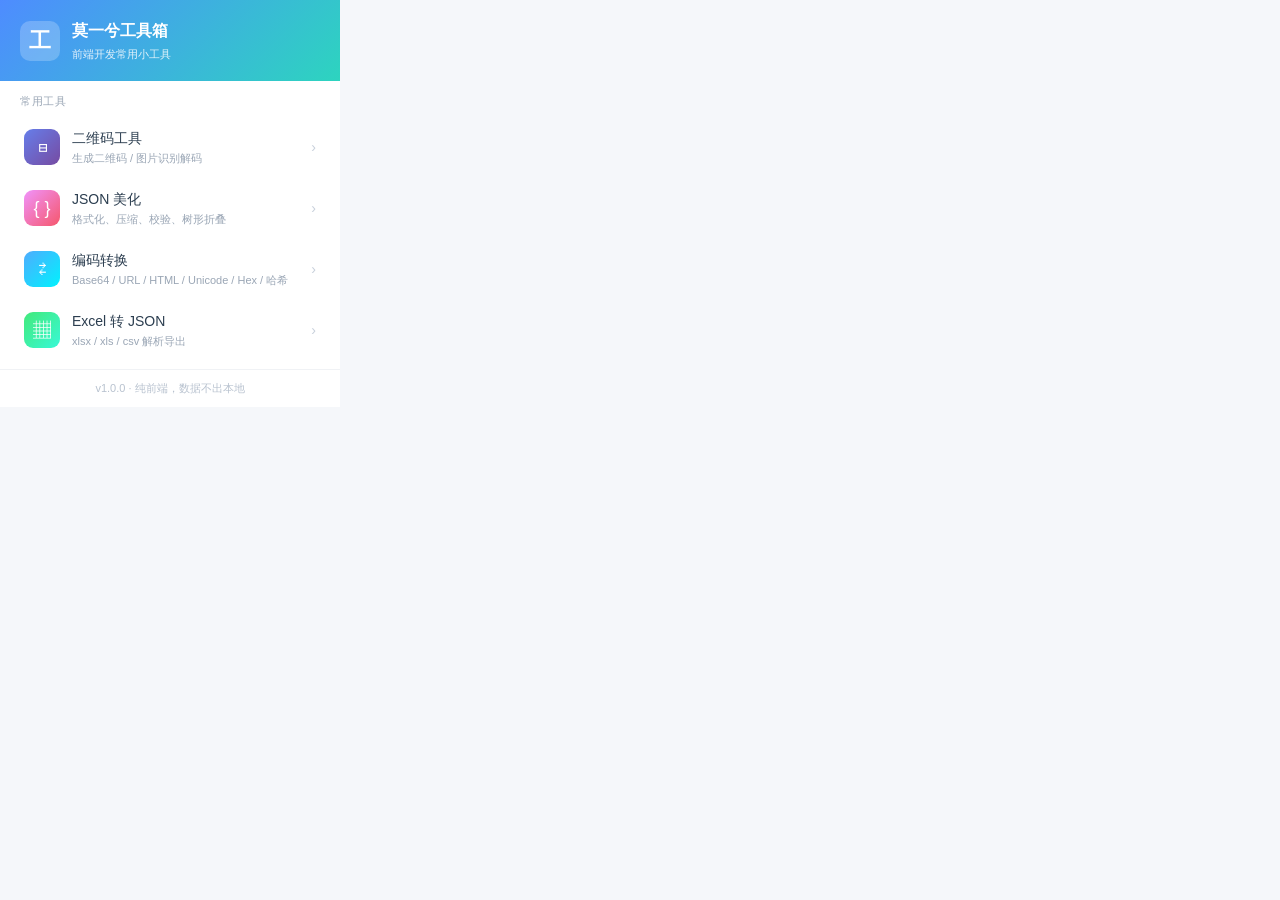
==== popup/popup.html @ fa3c2cf0 "feat: 莫一兮工具箱 v1.0.0 — Chrome MV3 扩展首版 类似 FEHelper 的纯前端工具箱，包含四个独立工具页： - 二维码：生成（尺寸/容错/下载/复制）+ 解码（点击/拖拽" ====
<!DOCTYPE html>
<html lang="zh-CN">
<head>
  <meta charset="UTF-8">
  <link rel="stylesheet" href="../shared/common.css">
  <link rel="stylesheet" href="popup.css">
</head>
<body>
  <div class="pp-wrap">
    <div class="pp-header">
      <div class="pp-logo">工</div>
      <div class="pp-title">
        <div class="pp-name">莫一兮工具箱</div>
        <div class="pp-sub">前端开发常用小工具</div>
      </div>
    </div>
    <div class="pp-group-label">常用工具</div>
    <div class="pp-list" id="toolList"></div>
    <div class="pp-footer">v1.0.0 · 纯前端，数据不出本地</div>
  </div>
  <script src="popup.js"></script>
</body>
</html>
---- shared/common.css ----
/* ===== 莫一兮工具箱 通用样式 ===== */
* { margin: 0; padding: 0; box-sizing: border-box; }

:root {
  --mx-primary: #4e8cff;
  --mx-primary-dark: #3a6fd8;
  --mx-accent: #2dd4bf;
  --mx-bg: #f5f7fa;
  --mx-card: #ffffff;
  --mx-border: #e4e8ee;
  --mx-text: #2c3e50;
  --mx-text-light: #7f8c9a;
  --mx-success: #22c55e;
  --mx-error: #ef4444;
  --mx-warn: #f59e0b;
  --mx-mono: 'SF Mono', 'Monaco', 'Menlo', 'Consolas', monospace;
}

html, body { height: 100%; }
body {
  font-family: -apple-system, BlinkMacSystemFont, 'Segoe UI', 'PingFang SC', 'Microsoft YaHei', sans-serif;
  background: var(--mx-bg);
  color: var(--mx-text);
  font-size: 14px;
  line-height: 1.6;
}

button { font-family: inherit; cursor: pointer; border: none; background: none; }
textarea { font-family: var(--mx-mono); }
input, textarea { font-size: 14px; }

/* ===== 工具页顶部栏 ===== */
.mx-header {
  background: linear-gradient(135deg, #4e8cff 0%, #2dd4bf 100%);
  color: #fff;
  padding: 16px 24px;
  display: flex;
  align-items: center;
  gap: 12px;
  box-shadow: 0 2px 8px rgba(78, 140, 255, 0.2);
  position: sticky;
  top: 0;
  z-index: 10;
}
.mx-header .back {
  width: 32px; height: 32px;
  border-radius: 8px;
  display: flex; align-items: center; justify-content: center;
  color: #fff;
  transition: background .15s;
}
.mx-header .back:hover { background: rgba(255,255,255,0.2); }
.mx-header .back svg { width: 18px; height: 18px; }
.mx-header h1 { font-size: 18px; font-weight: 600; flex: 1; }
.mx-header .sub { font-size: 12px; opacity: .85; }

/* ===== 通用按钮 ===== */
.mx-btn {
  padding: 8px 16px;
  border-radius: 8px;
  background: #fff;
  color: var(--mx-text);
  border: 1px solid var(--mx-border);
  font-size: 13px;
  transition: all .15s;
  display: inline-flex; align-items: center; gap: 6px;
}
.mx-btn:hover { border-color: var(--mx-primary); color: var(--mx-primary); }
.mx-btn:active { transform: scale(0.97); }
.mx-btn.primary { background: var(--mx-primary); color: #fff; border-color: var(--mx-primary); }
.mx-btn.primary:hover { background: var(--mx-primary-dark); border-color: var(--mx-primary-dark); color: #fff; }
.mx-btn.ghost { background: transparent; border-color: transparent; color: var(--mx-text-light); }
.mx-btn.ghost:hover { background: #eef2f7; color: var(--mx-text); }
.mx-btn:disabled { opacity: .5; cursor: not-allowed; }

.mx-toolbar {
  display: flex; flex-wrap: wrap; gap: 8px; align-items: center;
  padding: 12px 24px;
  background: var(--mx-card);
  border-bottom: 1px solid var(--mx-border);
}
.mx-toolbar .spacer { flex: 1; }
.mx-toolbar select, .mx-toolbar input[type=text] {
  padding: 8px 12px; border-radius: 8px; border: 1px solid var(--mx-border);
  background: #fff; font-size: 13px; color: var(--mx-text);
}

/* ===== 两栏布局 ===== */
.mx-layout {
  display: flex; gap: 16px;
  padding: 16px 24px;
  height: calc(100vh - 120px);
}
.mx-pane {
  flex: 1; display: flex; flex-direction: column;
  background: var(--mx-card); border: 1px solid var(--mx-border);
  border-radius: 12px; overflow: hidden;
}
.mx-pane > .pane-head {
  padding: 10px 14px; background: #fafbfc; border-bottom: 1px solid var(--mx-border);
  display: flex; align-items: center; justify-content: space-between;
  font-size: 12px; color: var(--mx-text-light); font-weight: 500;
}
.mx-pane > .pane-body { flex: 1; overflow: auto; position: relative; }
.mx-pane textarea {
  width: 100%; height: 100%; border: none; padding: 14px;
  resize: none; outline: none; font-size: 13px; line-height: 1.7;
  background: transparent;
}

/* ===== Tab ===== */
.mx-tabs { display: flex; gap: 4px; padding: 0 24px; background: var(--mx-card); border-bottom: 1px solid var(--mx-border); }
.mx-tabs button {
  padding: 12px 18px; font-size: 14px; color: var(--mx-text-light);
  border-bottom: 2px solid transparent; transition: all .15s;
}
.mx-tabs button:hover { color: var(--mx-primary); }
.mx-tabs button.active { color: var(--mx-primary); border-bottom-color: var(--mx-primary); font-weight: 500; }
.mx-tab-panel { display: none; }
.mx-tab-panel.active { display: block; }

/* ===== 拖拽上传区 ===== */
.mx-dropzone {
  border: 2px dashed var(--mx-border); border-radius: 12px;
  padding: 48px 24px; text-align: center; color: var(--mx-text-light);
  margin: 24px; transition: all .15s; cursor: pointer; background: #fff;
}
.mx-dropzone:hover, .mx-dropzone.dragover {
  border-color: var(--mx-primary); background: #f0f6ff; color: var(--mx-primary);
}
.mx-dropzone .dz-icon { font-size: 36px; margin-bottom: 8px; }
.mx-dropzone .dz-hint { font-size: 12px; margin-top: 4px; }

/* ===== Toast ===== */
.mx-toast-wrap {
  position: fixed; top: 16px; right: 16px; z-index: 9999;
  display: flex; flex-direction: column; gap: 8px;
}
.mx-toast {
  padding: 10px 16px; border-radius: 8px; background: #2c3e50; color: #fff;
  font-size: 13px; box-shadow: 0 4px 12px rgba(0,0,0,.15);
  animation: mxToastIn .2s ease;
  display: flex; align-items: center; gap: 8px;
}
.mx-toast.success { background: var(--mx-success); }
.mx-toast.error { background: var(--mx-error); }
.mx-toast.warn { background: var(--mx-warn); }
@keyframes mxToastIn { from { opacity: 0; transform: translateX(20px); } to { opacity: 1; transform: translateX(0); } }

/* ===== 通用工具类 ===== */
.mx-container { max-width: 1100px; margin: 0 auto; padding: 24px; }
.mx-muted { color: var(--mx-text-light); font-size: 12px; }
.mx-error-banner { padding: 8px 14px; background: #fef2f2; color: var(--mx-error); border-radius: 8px; font-size: 13px; margin: 12px 24px; font-family: var(--mx-mono); display: none; }
.mx-error-banner.show { display: block; }
.mx-ok-banner { padding: 8px 14px; background: #f0fdf4; color: #16a34a; border-radius: 8px; font-size: 13px; margin: 12px 24px; display: none; }
.mx-ok-banner.show { display: block; }

/* 滚动条美化 */
::-webkit-scrollbar { width: 8px; height: 8px; }
::-webkit-scrollbar-thumb { background: #c8d0db; border-radius: 4px; }
::-webkit-scrollbar-thumb:hover { background: #a8b3c4; }

/* ===== JSON 树形视图 ===== */
.jtree { padding: 12px 14px; font-family: var(--mx-mono); font-size: 13px; line-height: 1.8; }
.jtree-row { white-space: nowrap; }
.jtree-arrow { display: inline-block; width: 14px; cursor: pointer; color: var(--mx-text-light); user-select: none; }
.jtree-arrow-pad { display: inline-block; width: 14px; }
.jtree-key { color: #6f42c1; }
.jtree-children { padding-left: 20px; border-left: 1px dashed #e0e6ee; margin-left: 6px; }
.jtree-closed > .jtree-children { display: none; }
.jtree-value { cursor: pointer; }
.jtree-v-string { color: #032f62; }
.jtree-v-number { color: #005cc5; }
.jtree-v-boolean { color: #d73a49; }
.jtree-v-null { color: var(--mx-text-light); font-style: italic; }
.jtree-row:hover { background: #f0f6ff; border-radius: 3px; }

/* ===== JSON 文本语法高亮 ===== */
.jtext { padding: 12px 14px; font-family: var(--mx-mono); font-size: 13px; line-height: 1.7; white-space: pre-wrap; word-break: break-all; }
.jtext .tk-key { color: #6f42c1; }
.jtext .tk-string { color: #032f62; }
.jtext .tk-number { color: #005cc5; }
.jtext .tk-bool { color: #d73a49; }
.jtext .tk-null { color: var(--mx-text-light); font-style: italic; }

/* ===== Excel 预览表格 ===== */
.tbl-preview { width: 100%; border-collapse: collapse; font-size: 12px; }
.tbl-preview th, .tbl-preview td { border: 1px solid var(--mx-border); padding: 6px 10px; text-align: left; white-space: nowrap; }
.tbl-preview th { background: #f5f7fa; position: sticky; top: 0; font-weight: 500; }
.tbl-preview tr:nth-child(even) td { background: #fafbfc; }
---- popup/popup.css ----
.pp-wrap { width: 340px; background: #fff; }
.pp-header {
  background: linear-gradient(135deg, #4e8cff 0%, #2dd4bf 100%);
  padding: 18px 20px;
  display: flex; align-items: center; gap: 12px;
  color: #fff;
}
.pp-logo {
  width: 40px; height: 40px; border-radius: 10px;
  background: rgba(255,255,255,0.22);
  display: flex; align-items: center; justify-content: center;
  font-size: 22px; font-weight: 600; flex-shrink: 0;
}
.pp-name { font-size: 16px; font-weight: 600; }
.pp-sub { font-size: 11px; opacity: .85; margin-top: 2px; }

.pp-group-label {
  padding: 12px 20px 6px; font-size: 11px; color: #9aa6b5;
  font-weight: 500; letter-spacing: .5px;
}
.pp-list { padding: 0 12px 8px; }
.pp-item {
  display: flex; align-items: center; gap: 12px;
  padding: 10px 12px; border-radius: 10px; cursor: pointer;
  transition: background .12s;
}
.pp-item:hover { background: #f0f6ff; }
.pp-item .icon {
  width: 36px; height: 36px; border-radius: 9px; flex-shrink: 0;
  display: flex; align-items: center; justify-content: center;
  font-size: 18px; color: #fff;
}
.pp-item .info { flex: 1; min-width: 0; }
.pp-item .name { font-size: 14px; font-weight: 500; color: #2c3e50; }
.pp-item .desc { font-size: 11px; color: #9aa6b5; margin-top: 1px; white-space: nowrap; overflow: hidden; text-overflow: ellipsis; }
.pp-item .arrow { color: #c8d0db; font-size: 14px; }

/* 工具图标配色 */
.ic-qr { background: linear-gradient(135deg, #667eea, #764ba2); }
.ic-json { background: linear-gradient(135deg, #f093fb, #f5576c); }
.ic-encode { background: linear-gradient(135deg, #4facfe, #00f2fe); }
.ic-excel { background: linear-gradient(135deg, #43e97b, #38f9d7); }

.pp-footer {
  text-align: center; padding: 10px; font-size: 11px; color: #b8c2cf;
  border-top: 1px solid #f0f2f5;
}
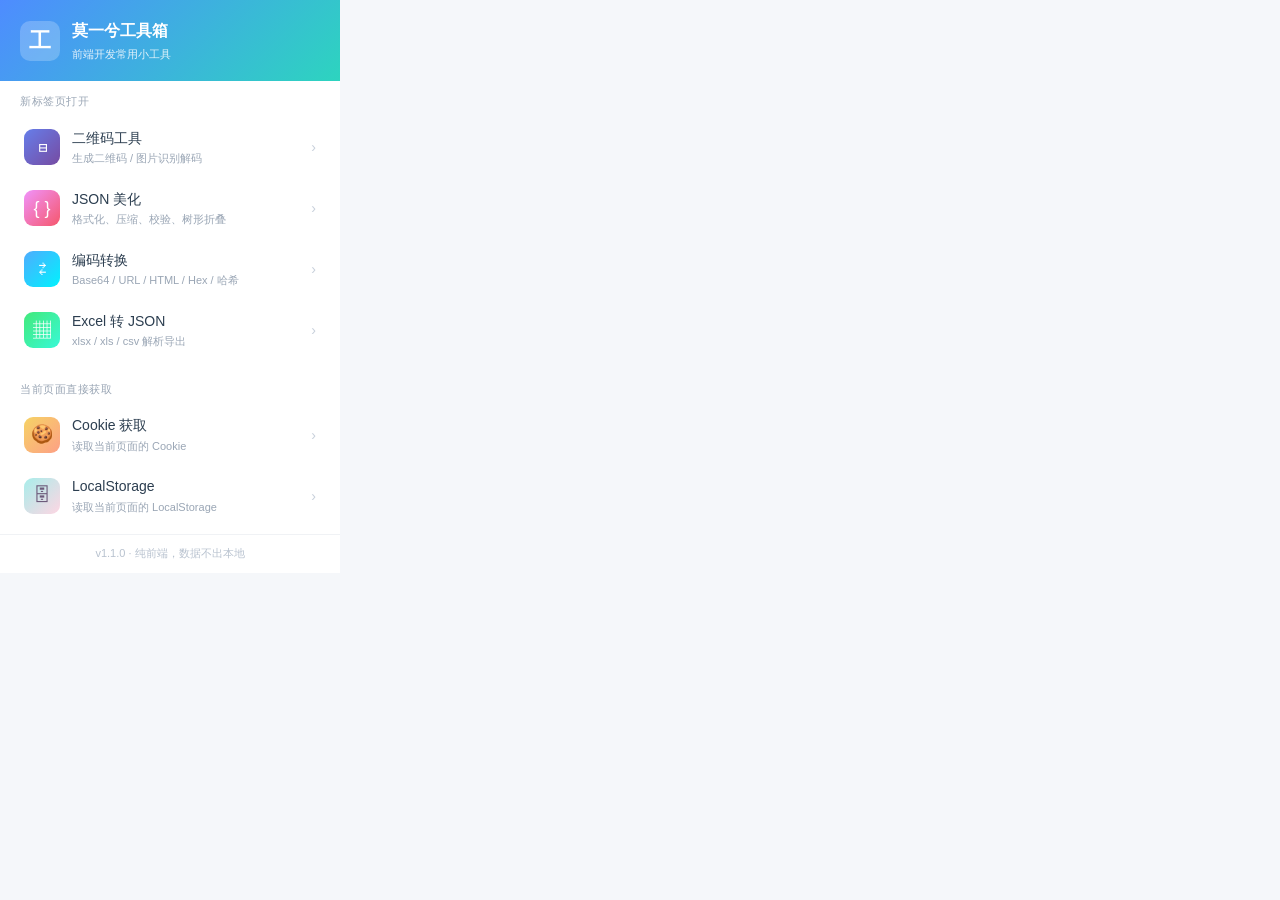
==== commit 12b1b187: "feat: Cookie/LocalStorage 改为 popup 内联获取当前页面数据 - Cookie 和 LocalStorage 不再开新标签页，改为在 popup 弹窗内直接操作 - 自动" ====
--- a/popup/popup.html
+++ b/popup/popup.html
@@ -7,17 +7,61 @@
 </head>
 <body>
   <div class="pp-wrap">
-    <div class="pp-header">
-      <div class="pp-logo">工</div>
-      <div class="pp-title">
-        <div class="pp-name">莫一兮工具箱</div>
-        <div class="pp-sub">前端开发常用小工具</div>
+    <!-- ===== 菜单视图 ===== -->
+    <div class="pp-view" id="menuView">
+      <div class="pp-header">
+        <div class="pp-logo">工</div>
+        <div class="pp-title">
+          <div class="pp-name">莫一兮工具箱</div>
+          <div class="pp-sub">前端开发常用小工具</div>
+        </div>
+      </div>
+      <div class="pp-group-label">新标签页打开</div>
+      <div class="pp-list" id="tabToolList"></div>
+      <div class="pp-group-label">当前页面直接获取</div>
+      <div class="pp-list" id="inlineToolList"></div>
+      <div class="pp-footer">v1.1.0 · 纯前端，数据不出本地</div>
+    </div>
+
+    <!-- ===== Cookie 视图 ===== -->
+    <div class="pp-view" id="cookieView" style="display:none;">
+      <div class="pp-header">
+        <button class="pp-back" id="cookieBack">‹</button>
+        <div class="pp-title"><div class="pp-name">Cookie 获取</div><div class="pp-sub" id="cookieHost"></div></div>
+      </div>
+      <div class="pp-inline-body">
+        <div class="pp-field">
+          <input type="text" id="cookieKey" placeholder="输入 Cookie Key（留空=列出全部）" autocomplete="off">
+          <button class="mx-btn primary" id="cookieQuery">查</button>
+        </div>
+        <div class="pp-result" id="cookieResult"><span class="kv-empty">输入 Key 查询，或留空列出全部</span></div>
+        <div class="pp-actions">
+          <button class="mx-btn ghost" id="cookieCopy" disabled>复制值</button>
+          <button class="mx-btn ghost" id="cookieCopyAll" disabled>复制全部</button>
+        </div>
       </div>
     </div>
-    <div class="pp-group-label">常用工具</div>
-    <div class="pp-list" id="toolList"></div>
-    <div class="pp-footer">v1.0.0 · 纯前端，数据不出本地</div>
+
+    <!-- ===== LocalStorage 视图 ===== -->
+    <div class="pp-view" id="lsView" style="display:none;">
+      <div class="pp-header">
+        <button class="pp-back" id="lsBack">‹</button>
+        <div class="pp-title"><div class="pp-name">LocalStorage</div><div class="pp-sub" id="lsHost"></div></div>
+      </div>
+      <div class="pp-inline-body">
+        <div class="pp-field">
+          <input type="text" id="lsKey" placeholder="输入 Key（留空=列出全部）" autocomplete="off">
+          <button class="mx-btn primary" id="lsQuery">查</button>
+        </div>
+        <div class="pp-result" id="lsResult"><span class="kv-empty">输入 Key 查询，或留空列出全部</span></div>
+        <div class="pp-actions">
+          <button class="mx-btn ghost" id="lsCopy" disabled>复制值</button>
+          <button class="mx-btn ghost" id="lsCopyAll" disabled>复制全部</button>
+        </div>
+      </div>
+    </div>
   </div>
+  <script src="../shared/common.js"></script>
   <script src="popup.js"></script>
 </body>
 </html>
--- a/shared/common.css
+++ b/shared/common.css
@@ -188,3 +188,32 @@
 .tbl-preview th, .tbl-preview td { border: 1px solid var(--mx-border); padding: 6px 10px; text-align: left; white-space: nowrap; }
 .tbl-preview th { background: #f5f7fa; position: sticky; top: 0; font-weight: 500; }
 .tbl-preview tr:nth-child(even) td { background: #fafbfc; }
+
+/* ===== Cookie/Storage 工具通用 ===== */
+.kv-layout { padding: 16px 24px; max-width: 1100px; margin: 0 auto; }
+.kv-target {
+  background: #fff; border: 1px solid var(--mx-border); border-radius: 12px;
+  padding: 14px 16px; margin-bottom: 16px; display: flex; gap: 12px; align-items: flex-end; flex-wrap: wrap;
+}
+.kv-target label { display: flex; flex-direction: column; gap: 4px; font-size: 12px; color: var(--mx-text-light); }
+.kv-target select, .kv-target input {
+  padding: 9px 12px; border-radius: 8px; border: 1px solid var(--mx-border);
+  background: #fff; font-size: 13px; min-width: 240px;
+}
+.kv-target select { min-width: 200px; }
+.kv-result {
+  background: #fff; border: 1px solid var(--mx-border); border-radius: 12px; overflow: hidden;
+}
+.kv-result-head {
+  padding: 10px 14px; background: #fafbfc; border-bottom: 1px solid var(--mx-border);
+  display: flex; align-items: center; justify-content: space-between;
+  font-size: 12px; color: var(--mx-text-light); font-weight: 500;
+}
+.kv-result-head .actions { display: flex; gap: 4px; }
+.kv-result-body { padding: 14px; font-family: var(--mx-mono); font-size: 13px; line-height: 1.7; word-break: break-all; white-space: pre-wrap; max-height: 420px; overflow: auto; }
+.kv-empty { color: var(--mx-text-light); font-size: 13px; font-family: -apple-system, sans-serif; }
+.kv-list-table { width: 100%; border-collapse: collapse; font-size: 12px; font-family: var(--mx-mono); }
+.kv-list-table th, .kv-list-table td { border: 1px solid var(--mx-border); padding: 6px 10px; text-align: left; vertical-align: top; }
+.kv-list-table th { background: #f5f7fa; position: sticky; top: 0; font-weight: 500; font-family: -apple-system, sans-serif; }
+.kv-list-table td.kv-val { word-break: break-all; max-width: 500px; }
+.kv-list-table tr:hover td { background: #f0f6ff; }
--- a/popup/popup.css
+++ b/popup/popup.css
@@ -40,8 +40,41 @@
 .ic-json { background: linear-gradient(135deg, #f093fb, #f5576c); }
 .ic-encode { background: linear-gradient(135deg, #4facfe, #00f2fe); }
 .ic-excel { background: linear-gradient(135deg, #43e97b, #38f9d7); }
+.ic-cookie { background: linear-gradient(135deg, #f6d365, #fda085); }
+.ic-storage { background: linear-gradient(135deg, #a8edea, #fed6e3); color: #6d5b7b !important; }
 
 .pp-footer {
   text-align: center; padding: 10px; font-size: 11px; color: #b8c2cf;
   border-top: 1px solid #f0f2f5;
 }
+
+/* ===== 内联视图（Cookie/Storage）===== */
+.pp-view { width: 340px; }
+.pp-back {
+  background: rgba(255,255,255,0.22); border: none; color: #fff;
+  width: 28px; height: 28px; border-radius: 7px; font-size: 18px; cursor: pointer;
+  display: flex; align-items: center; justify-content: center; flex-shrink: 0;
+}
+.pp-back:hover { background: rgba(255,255,255,0.35); }
+.pp-inline-body { padding: 14px; }
+.pp-field { display: flex; gap: 8px; margin-bottom: 12px; }
+.pp-field input {
+  flex: 1; padding: 8px 10px; border-radius: 8px; border: 1px solid var(--mx-border);
+  font-size: 13px; outline: none;
+}
+.pp-field input:focus { border-color: var(--mx-primary); }
+.pp-field .mx-btn { padding: 8px 14px; }
+.pp-result {
+  background: #f9fafb; border: 1px solid var(--mx-border); border-radius: 8px;
+  padding: 10px; font-family: var(--mx-mono); font-size: 12px; line-height: 1.6;
+  word-break: break-all; white-space: pre-wrap; max-height: 320px; overflow: auto; min-height: 60px;
+}
+.pp-actions { display: flex; gap: 8px; margin-top: 10px; }
+.pp-actions .mx-btn { padding: 6px 12px; font-size: 12px; }
+.kv-empty { color: var(--mx-text-light); font-family: -apple-system, sans-serif; }
+.pp-result .r-name { color: #6f42c1; font-weight: 500; }
+.pp-result .r-val { color: #032f62; }
+.pp-result .r-meta { color: var(--mx-text-light); font-size: 11px; }
+.pp-result table { width: 100%; border-collapse: collapse; font-size: 11px; }
+.pp-result th, .pp-result td { border: 1px solid var(--mx-border); padding: 4px 6px; text-align: left; vertical-align: top; word-break: break-all; }
+.pp-result th { background: #f0f2f5; position: sticky; top: 0; font-family: -apple-system, sans-serif; }
